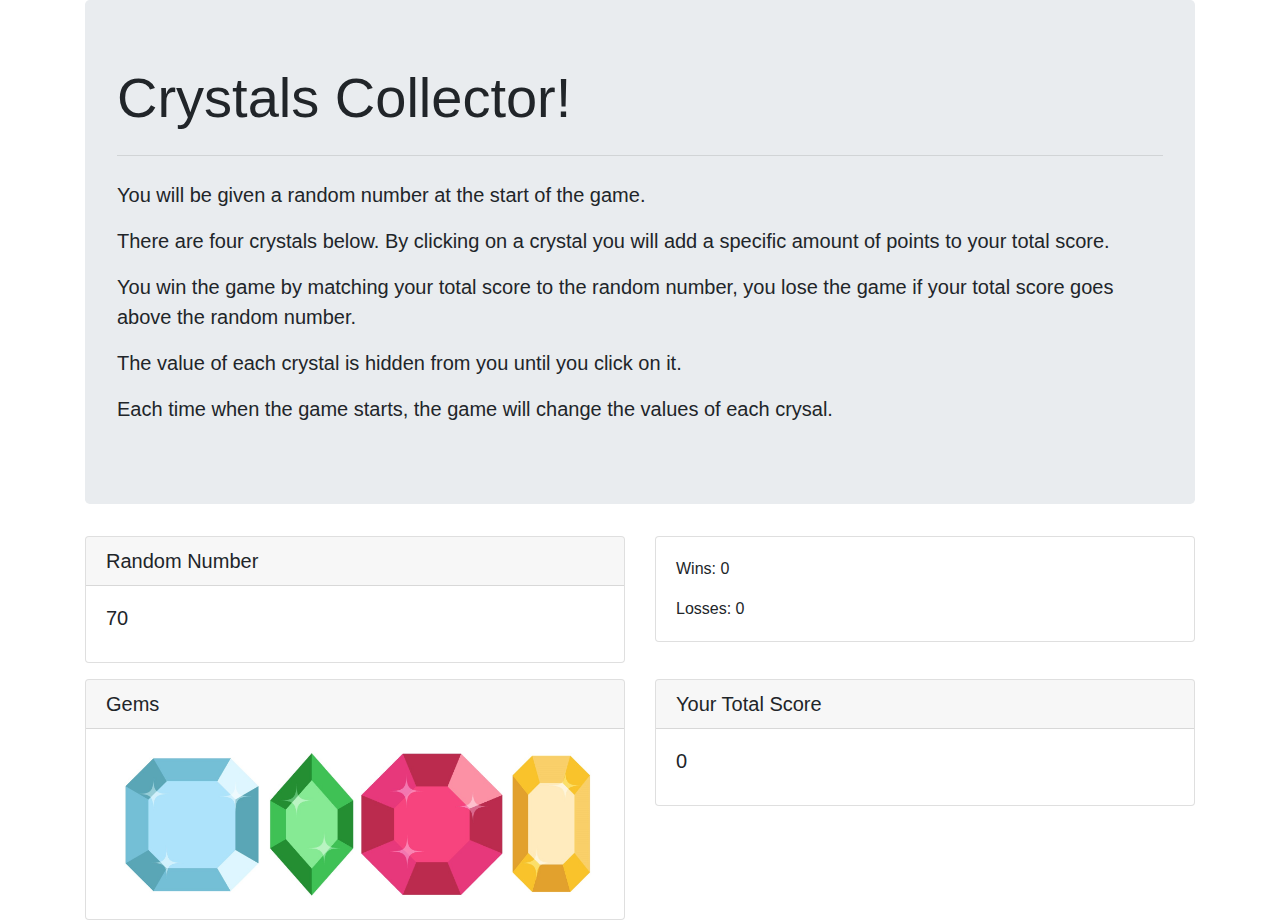
==== crystals-collector/index.html @ eff18a8b "created a crystal collector folder and moved all files into that folder" ====
<!DOCTYPE html>
<html lang="en">

<head>
    <meta charset="UTF-8">
    <meta name="viewport" content="width=device-width, initial-scale=1, shrink-to-fit=no">
    <meta http-equiv="X-UA-Compatible" content="ie=edge">
    <title>Document</title>

    <link rel="stylesheet" href="https://stackpath.bootstrapcdn.com/bootstrap/4.3.1/css/bootstrap.min.css"
        integrity="sha384-ggOyR0iXCbMQv3Xipma34MD+dH/1fQ784/j6cY/iJTQUOhcWr7x9JvoRxT2MZw1T" crossorigin="anonymous">
    <link rel="stylesheet" href="assets/css/style.css">
</head>

<body>
    <div class="container">
        <div class="jumbotron">
            <h1 class="display-4">Crystals Collector!</h1>
            <hr class="my-4">
            <p class="lead">You will be given a random number at the start of the game.</p class="lead">
            <p class="lead">There are four crystals below. By clicking on a crystal you will add a specific amount of
                points to your
                total score.</p class="lead">
            <p class="lead">You win the game by matching your total score to the random number, you lose the game if your total
                score goes
                above the random number.</p class="lead">
            <p class="lead">The value of each crystal is hidden from you until you click on it.</p class="lead">
            <p class="lead">Each time when the game starts, the game will change the values of each crysal.</p
                class="lead">
        </div>
        <div class="row">
            <div class="col-sm-6">
                <div class="card">
                    <h5 class="card-header">Random Number</h5>
                    <div class="card-body">
                        <h5 class="card-title" id="random-number-text"></h5>
                    </div>
                </div>
            </div>
            <div class="col-sm-6">
                <div class="card">
                    <div class="card-body">
                        <p class="card-text">Wins: <span id="wins-text"></span></p>
                        <p class="card-text">Losses: <span id="losses-text"></span></p>
                    </div>
                </div>
            </div>
        </div>
        <div class="row mt-3">
            <div class="col-sm-6">
                <div class="card">
                    <h5 class="card-header">Gems</h5>
                    <div class="card-body mx-auto">
                        <img src="assets/images/blue-crystal.jpg" height="150px" width="auto" id="blue-crystal-img"
                            class="float-left crystal">
                        <img src="assets/images/green-crystal.jpg" height="150px" width="auto" id="green-crystal-img"
                            class="float-left crystal">
                        <img src="assets/images/pink-crystal.jpg" height="150px" width="auto" id="pink-crystal-img"
                            class="float-left crystal">
                        <img src="assets/images/yellow-crystal.jpg" height="150px" width="auto" id="yellow-crystal-img"
                            class="float-left crystal">
                    </div>
                </div>
            </div>
            <div class="col-sm-6">
                <div class="card">
                    <h5 class="card-header">Your Total Score</h5>
                    <div class="card-body">
                        <h5 class="card-title" id="total-score-text"></h5>
                    </div>
                </div>
            </div>
        </div>
    </div>

    <script src="https://code.jquery.com/jquery-3.4.1.slim.min.js"
        integrity="sha256-pasqAKBDmFT4eHoN2ndd6lN370kFiGUFyTiUHWhU7k8=" crossorigin="anonymous"></script>
    <script src="https://code.jquery.com/jquery-3.3.1.slim.min.js"
        integrity="sha384-q8i/X+965DzO0rT7abK41JStQIAqVgRVzpbzo5smXKp4YfRvH+8abtTE1Pi6jizo"
        crossorigin="anonymous"></script>
    <script src="https://cdnjs.cloudflare.com/ajax/libs/popper.js/1.14.7/umd/popper.min.js"
        integrity="sha384-UO2eT0CpHqdSJQ6hJty5KVphtPhzWj9WO1clHTMGa3JDZwrnQq4sF86dIHNDz0W1"
        crossorigin="anonymous"></script>
    <script src="https://stackpath.bootstrapcdn.com/bootstrap/4.3.1/js/bootstrap.min.js"
        integrity="sha384-JjSmVgyd0p3pXB1rRibZUAYoIIy6OrQ6VrjIEaFf/nJGzIxFDsf4x0xIM+B07jRM"
        crossorigin="anonymous"></script>
    <script type="text/javascript" src="assets/javascript/game.js"></script>
</body>

</html>
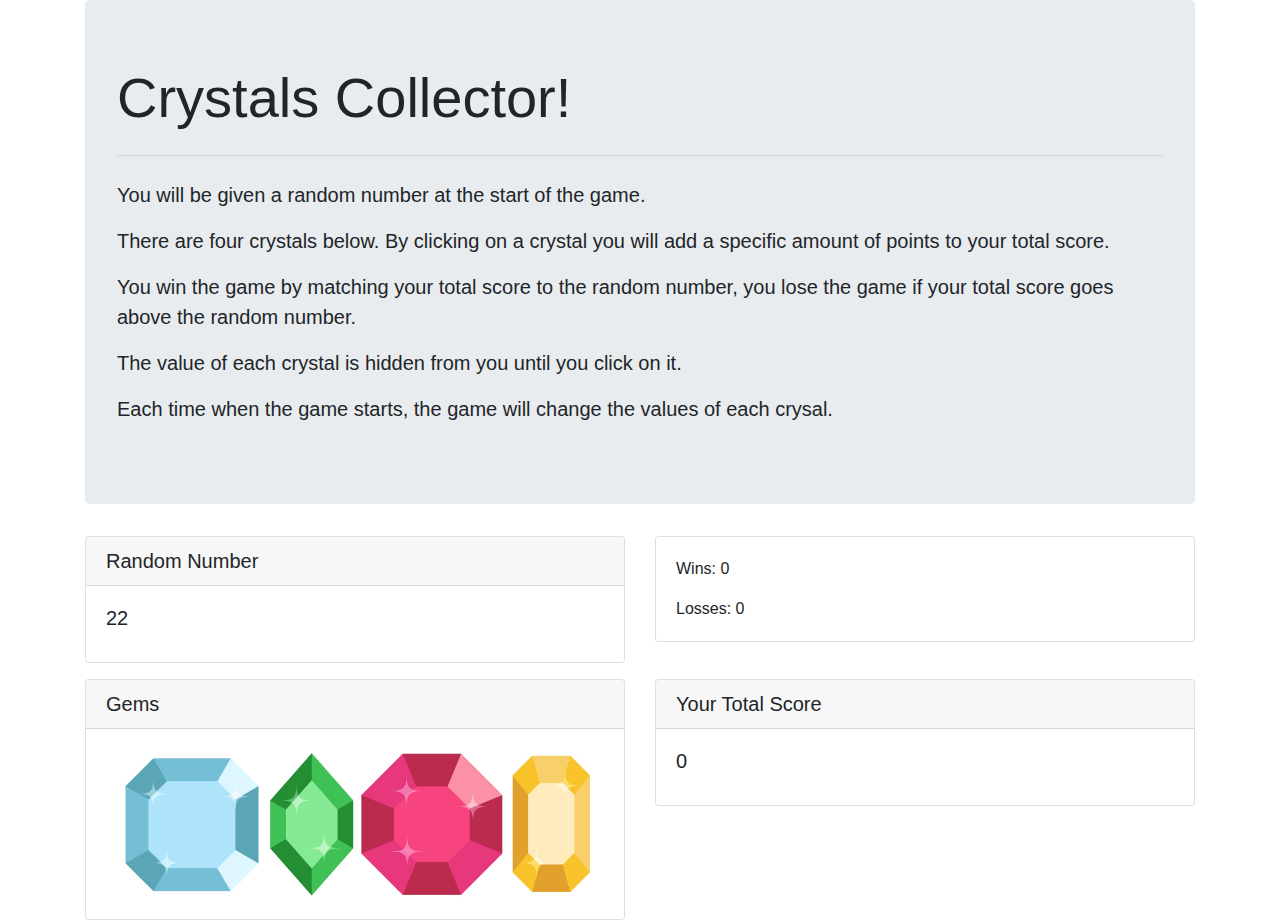
==== commit 794ff910: "changed the title of the document" ====
--- a/crystals-collector/index.html
+++ b/crystals-collector/index.html
@@ -5,7 +5,7 @@
     <meta charset="UTF-8">
     <meta name="viewport" content="width=device-width, initial-scale=1, shrink-to-fit=no">
     <meta http-equiv="X-UA-Compatible" content="ie=edge">
-    <title>Document</title>
+    <title>Crystal Collector Game</title>
 
     <link rel="stylesheet" href="https://stackpath.bootstrapcdn.com/bootstrap/4.3.1/css/bootstrap.min.css"
         integrity="sha384-ggOyR0iXCbMQv3Xipma34MD+dH/1fQ784/j6cY/iJTQUOhcWr7x9JvoRxT2MZw1T" crossorigin="anonymous">
